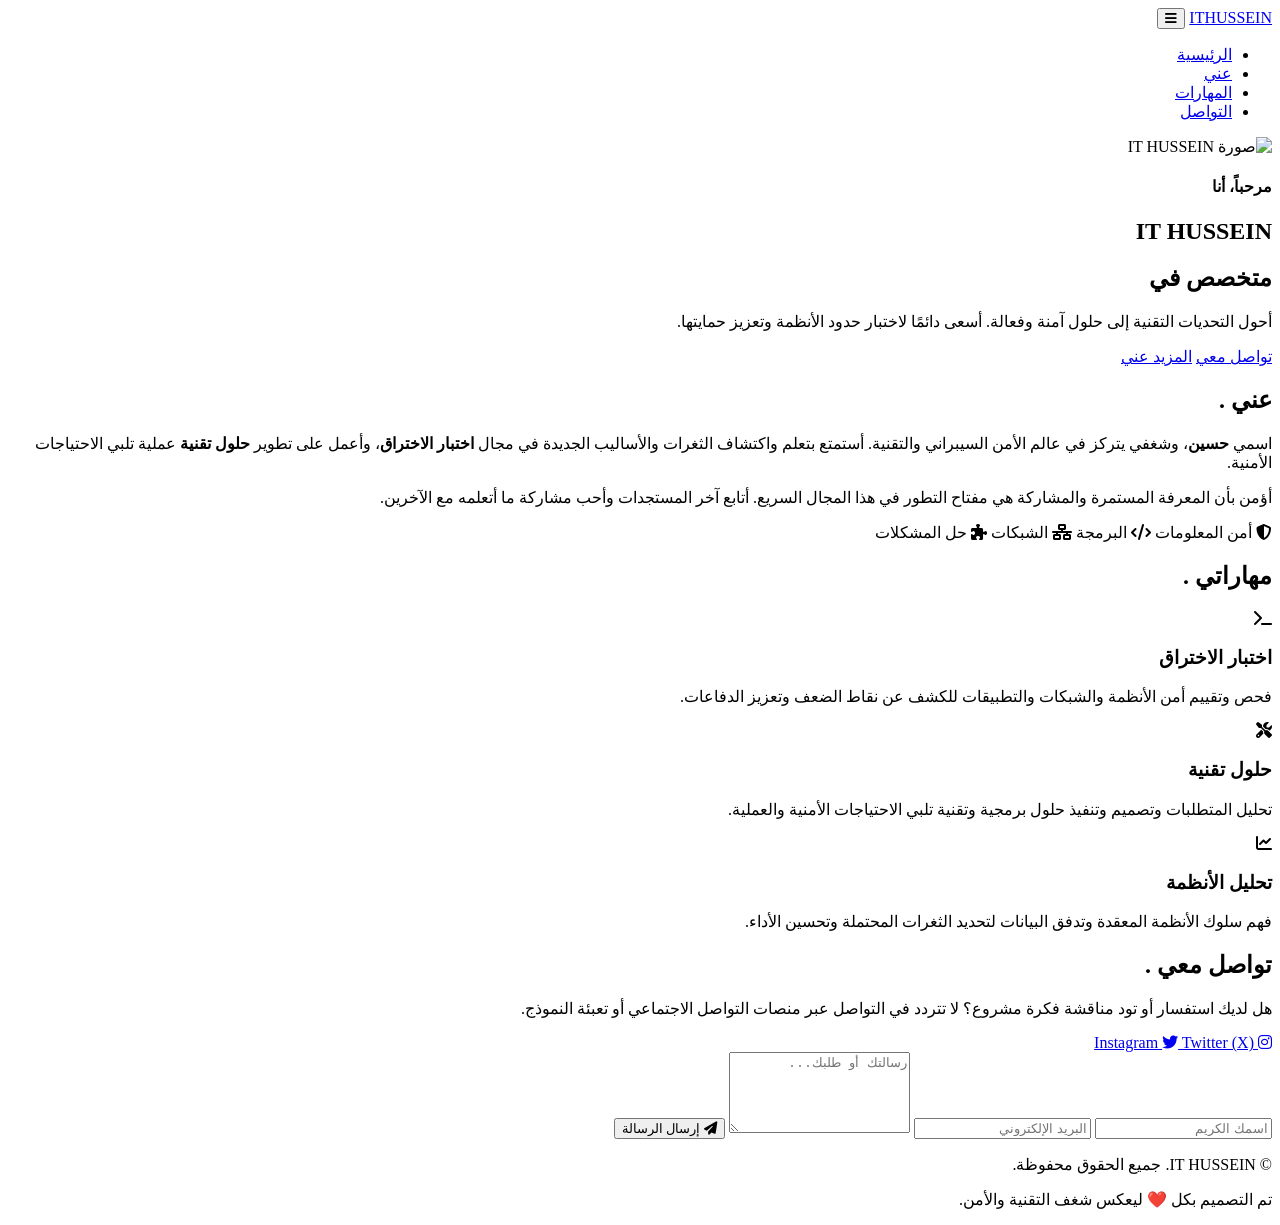
==== index.html @ 4a1cfd8a "Fix HTML encoding issues in index.html" ====
<!DOCTYPE html>
<html lang="ar" dir="rtl">
<head>
    <meta charset="UTF-8">
    <meta name="viewport" content="width=device-width, initial-scale=1.0">
    <title>IT HUSSEIN - متخصص أمن وحلول تقنية</title>
    <link rel="stylesheet" href="https://cdnjs.cloudflare.com/ajax/libs/font-awesome/6.4.0/css/all.min.css">
    <link href="https://fonts.googleapis.com/css2?family=Cairo:wght@400;600;700&family=Roboto+Mono:wght@300;400&display=swap" rel="stylesheet">
    <link rel="stylesheet" href="style.css">
    <link rel="icon" type="image/x-icon" href="assets/favicon.ico">
</head>
<body>
    <!-- شريط التنقل -->
    <nav class="navbar">
        <div class="container nav-container">
            <a href="#" class="logo">IT<span>HUSSEIN</span></a>
            <button class="menu-toggle" id="menuToggle">
                <i class="fas fa-bars"></i>
            </button>
            <ul class="nav-menu" id="navMenu">
                <li><a href="#home">الرئيسية</a></li>
                <li><a href="#about">عني</a></li>
                <li><a href="#skills">المهارات</a></li>
                <li><a href="#contact">التواصل</a></li>
            </ul>
        </div>
    </nav>

    <!-- القسم الرئيسي -->
    <section class="hero" id="home">
        <div class="container hero-container">
            <!-- هنا ستضع صورتك الشخصية -->
            <div class="hero-image">
    <img 
        src="https://raw.githubusercontent.com/husseinraadv/web/main/Picsart_25-01-25_18-33-26-563.jpg"
        alt="صورة IT HUSSEIN"
        class="profile-image"
    >
</div>

            <div class="hero-text">
                <h4>مرحباً، أنا</h4>
                <h1>IT <span class="highlight">HUSSEIN</span></h1>
                <h2>متخصص في <span class="typing-text"></span></h2>
                <p>أحول التحديات التقنية إلى حلول آمنة وفعالة. أسعى دائمًا لاختبار حدود الأنظمة وتعزيز حمايتها.</p>
                <div class="hero-buttons">
                    <a href="#contact" class="btn btn-primary">تواصل معي</a>
                    <a href="#about" class="btn btn-secondary">المزيد عني</a>
                </div>
            </div>
        </div>
    </section>

    <!-- قسم عني -->
    <section class="about" id="about">
        <div class="container">
            <h2 class="section-title">عني <span class="highlight">.</span></h2>
            <div class="about-content">
                <p>اسمي <strong>حسين</strong>، وشغفي يتركز في عالم الأمن السيبراني والتقنية. أستمتع بتعلم واكتشاف الثغرات والأساليب الجديدة في مجال <strong>اختبار الاختراق</strong>، وأعمل على تطوير <strong>حلول تقنية</strong> عملية تلبي الاحتياجات الأمنية.</p>
                <p>أؤمن بأن المعرفة المستمرة والمشاركة هي مفتاح التطور في هذا المجال السريع. أتابع آخر المستجدات وأحب مشاركة ما أتعلمه مع الآخرين.</p>
                <div class="hobby-tags">
                    <span class="tag"><i class="fas fa-shield-alt"></i> أمن المعلومات</span>
                    <span class="tag"><i class="fas fa-code"></i> البرمجة</span>
                    <span class="tag"><i class="fas fa-network-wired"></i> الشبكات</span>
                    <span class="tag"><i class="fas fa-puzzle-piece"></i> حل المشكلات</span>
                </div>
            </div>
        </div>
    </section>

    <!-- قسم المهارات -->
    <section class="skills" id="skills">
        <div class="container">
            <h2 class="section-title">مهاراتي <span class="highlight">.</span></h2>
            <div class="skills-grid">
                <div class="skill-card">
                    <div class="skill-icon">
                        <i class="fas fa-terminal"></i>
                    </div>
                    <h3>اختبار الاختراق</h3>
                    <p>فحص وتقييم أمن الأنظمة والشبكات والتطبيقات للكشف عن نقاط الضعف وتعزيز الدفاعات.</p>
                </div>
                <div class="skill-card">
                    <div class="skill-icon">
                        <i class="fas fa-tools"></i>
                    </div>
                    <h3>حلول تقنية</h3>
                    <p>تحليل المتطلبات وتصميم وتنفيذ حلول برمجية وتقنية تلبي الاحتياجات الأمنية والعملية.</p>
                </div>
                <div class="skill-card">
                    <div class="skill-icon">
                        <i class="fas fa-chart-line"></i>
                    </div>
                    <h3>تحليل الأنظمة</h3>
                    <p>فهم سلوك الأنظمة المعقدة وتدفق البيانات لتحديد الثغرات المحتملة وتحسين الأداء.</p>
                </div>
            </div>
        </div>
    </section>

    <!-- قسم التواصل -->
    <section class="contact" id="contact">
        <div class="container">
            <h2 class="section-title">تواصل معي <span class="highlight">.</span></h2>
            <div class="contact-wrapper">
                <div class="contact-info">
                    <p>هل لديك استفسار أو تود مناقشة فكرة مشروع؟ لا تتردد في التواصل عبر منصات التواصل الاجتماعي أو تعبئة النموذج.</p>
                    <div class="social-links">
                        <a href="https://www.instagram.com/20.0.l/" target="_blank" class="social-link">
                            <i class="fab fa-instagram"></i> Instagram
                        </a>
                        <a href="https://x.com/ithusseinraad" target="_blank" class="social-link">
                            <i class="fab fa-twitter"></i> Twitter (X)
                        </a>
                        <!-- يمكنك إضافة المزيد من الروابط هنا لاحقًا -->
                    </div>
                </div>
                <form class="contact-form" id="contactForm">
                    <input type="text" placeholder="اسمك الكريم" required>
                    <input type="email" placeholder="البريد الإلكتروني" required>
                    <textarea rows="5" placeholder="رسالتك أو طلبك..." required></textarea>
                    <button type="submit" class="btn btn-primary">
                        <i class="fas fa-paper-plane"></i> إرسال الرسالة
                    </button>
                </form>
            </div>
        </div>
    </section>

    <!-- التذييل -->
    <footer class="footer">
        <div class="container">
            <p>© <span id="currentYear"></span> IT HUSSEIN. جميع الحقوق محفوظة.</p>
            <p>تم التصميم بكل ❤️ ليعكس شغف التقنية والأمن.</p>
        </div>
    </footer>

    <script src="script.js"></script>
</body>
</html>
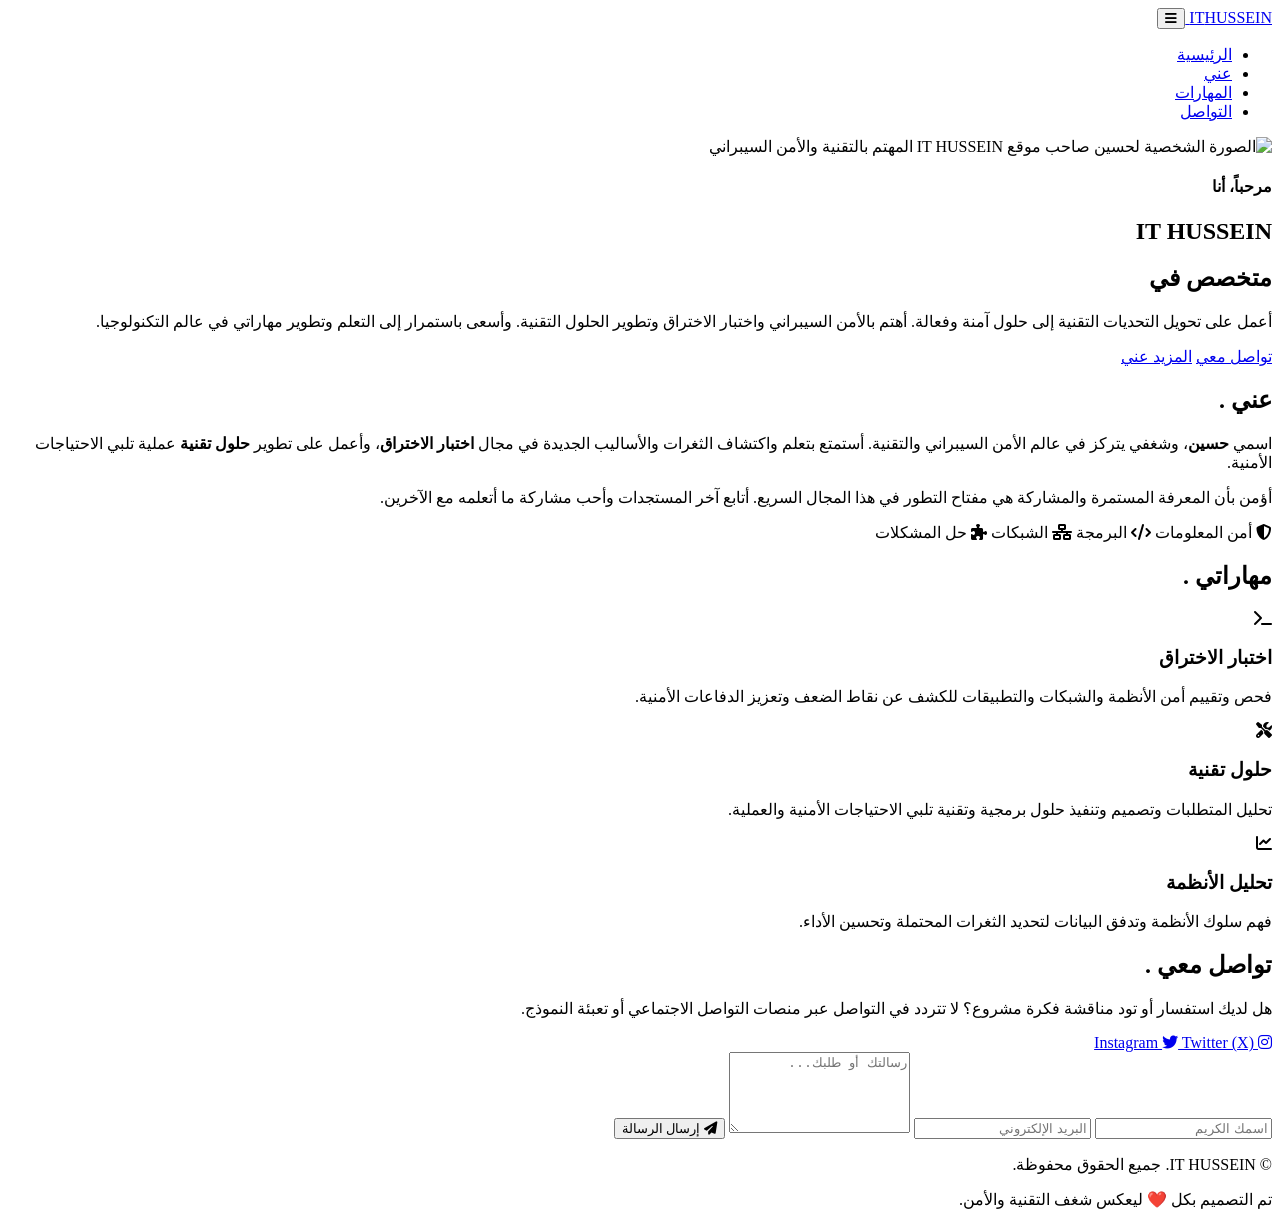
==== commit fed0e209: "Update index.html" ====
--- a/index.html
+++ b/index.html
@@ -1,141 +1,362 @@
+
 <!DOCTYPE html>
 <html lang="ar" dir="rtl">
 <head>
     <meta charset="UTF-8">
     <meta name="viewport" content="width=device-width, initial-scale=1.0">
-    <title>IT HUSSEIN - متخصص أمن وحلول تقنية</title>
+
+    <!-- SEO -->
+    <title>IT HUSSEIN | الأمن السيبراني والتقنية واختبار الاختراق</title>
+    <meta name="description" content="الموقع الشخصي لحسين IT HUSSEIN. تعرّف على اهتماماته في الأمن السيبراني واختبار الاختراق والبرمجة والشبكات والحلول التقنية.">
+    <meta name="author" content="Hussein">
+    <meta name="robots" content="index, follow">
+    <meta name="theme-color" content="#0a192f">
+
+    <!-- Canonical -->
+    <link rel="canonical" href="https://ithussein.github.io/IT/">
+
+    <!-- Open Graph -->
+    <meta property="og:type" content="website">
+    <meta property="og:locale" content="ar_IQ">
+    <meta property="og:site_name" content="IT HUSSEIN">
+    <meta property="og:title" content="IT HUSSEIN | الأمن السيبراني والتقنية">
+    <meta property="og:description" content="الموقع الشخصي لحسين، المهتم بالأمن السيبراني واختبار الاختراق والبرمجة والشبكات.">
+    <meta property="og:url" content="https://ithussein.github.io/IT/">
+    <meta property="og:image" content="https://raw.githubusercontent.com/husseinraadv/web/main/Picsart_25-01-25_18-33-26-563.jpg">
+
+    <!-- Twitter / X -->
+    <meta name="twitter:card" content="summary_large_image">
+    <meta name="twitter:title" content="IT HUSSEIN | الأمن السيبراني والتقنية">
+    <meta name="twitter:description" content="الموقع الشخصي لحسين في مجال التقنية والأمن السيبراني.">
+    <meta name="twitter:image" content="https://raw.githubusercontent.com/husseinraadv/web/main/Picsart_25-01-25_18-33-26-563.jpg">
+
+    <!-- Structured Data -->
+    <script type="application/ld+json">
+    {
+      "@context": "https://schema.org",
+      "@type": "Person",
+      "name": "Hussein",
+      "url": "https://ithussein.github.io/IT/",
+      "image": "https://raw.githubusercontent.com/husseinraadv/web/main/Picsart_25-01-25_18-33-26-563.jpg",
+      "sameAs": [
+        "https://www.instagram.com/20.0.l/",
+        "https://x.com/ithusseinraad"
+      ],
+      "knowsAbout": [
+        "Cybersecurity",
+        "Penetration Testing",
+        "Programming",
+        "Computer Networks",
+        "Information Technology"
+      ]
+    }
+    </script>
+
+    <!-- Favicon -->
+    <link rel="icon" type="image/x-icon" href="assets/favicon.ico">
+
+    <!-- Fonts -->
+    <link rel="preconnect" href="https://fonts.googleapis.com">
+    <link rel="preconnect" href="https://fonts.gstatic.com" crossorigin>
+
+    <link href="https://fonts.googleapis.com/css2?family=Cairo:wght@400;600;700&family=Roboto+Mono:wght@300;400&display=swap" rel="stylesheet">
+
+    <!-- Font Awesome -->
     <link rel="stylesheet" href="https://cdnjs.cloudflare.com/ajax/libs/font-awesome/6.4.0/css/all.min.css">
-    <link href="https://fonts.googleapis.com/css2?family=Cairo:wght@400;600;700&family=Roboto+Mono:wght@300;400&display=swap" rel="stylesheet">
+
+    <!-- CSS -->
     <link rel="stylesheet" href="style.css">
-    <link rel="icon" type="image/x-icon" href="assets/favicon.ico">
 </head>
+
 <body>
-    <!-- شريط التنقل -->
+
+    <!-- Navigation -->
     <nav class="navbar">
         <div class="container nav-container">
-            <a href="#" class="logo">IT<span>HUSSEIN</span></a>
-            <button class="menu-toggle" id="menuToggle">
+
+            <a href="#home" class="logo">
+                IT<span>HUSSEIN</span>
+            </a>
+
+            <button class="menu-toggle" id="menuToggle" aria-label="فتح القائمة">
                 <i class="fas fa-bars"></i>
             </button>
+
             <ul class="nav-menu" id="navMenu">
                 <li><a href="#home">الرئيسية</a></li>
                 <li><a href="#about">عني</a></li>
                 <li><a href="#skills">المهارات</a></li>
                 <li><a href="#contact">التواصل</a></li>
             </ul>
+
         </div>
     </nav>
 
-    <!-- القسم الرئيسي -->
+    <!-- Hero Section -->
+    <main>
+
     <section class="hero" id="home">
+
         <div class="container hero-container">
-            <!-- هنا ستضع صورتك الشخصية -->
+
             <div class="hero-image">
-    <img 
-        src="https://raw.githubusercontent.com/husseinraadv/web/main/Picsart_25-01-25_18-33-26-563.jpg"
-        alt="صورة IT HUSSEIN"
-        class="profile-image"
-    >
-</div>
+                <img
+                    src="https://raw.githubusercontent.com/husseinraadv/web/main/Picsart_25-01-25_18-33-26-563.jpg"
+                    alt="الصورة الشخصية لحسين صاحب موقع IT HUSSEIN المهتم بالتقنية والأمن السيبراني"
+                    class="profile-image"
+                    fetchpriority="high"
+                >
+            </div>
 
             <div class="hero-text">
+
                 <h4>مرحباً، أنا</h4>
-                <h1>IT <span class="highlight">HUSSEIN</span></h1>
-                <h2>متخصص في <span class="typing-text"></span></h2>
-                <p>أحول التحديات التقنية إلى حلول آمنة وفعالة. أسعى دائمًا لاختبار حدود الأنظمة وتعزيز حمايتها.</p>
+
+                <h1>
+                    IT <span class="highlight">HUSSEIN</span>
+                </h1>
+
+                <h2>
+                    متخصص في <span class="typing-text"></span>
+                </h2>
+
+                <p>
+                    أعمل على تحويل التحديات التقنية إلى حلول آمنة وفعالة.
+                    أهتم بالأمن السيبراني واختبار الاختراق وتطوير الحلول التقنية.
+                    وأسعى باستمرار إلى التعلم وتطوير مهاراتي في عالم التكنولوجيا.
+                </p>
+
                 <div class="hero-buttons">
                     <a href="#contact" class="btn btn-primary">تواصل معي</a>
                     <a href="#about" class="btn btn-secondary">المزيد عني</a>
                 </div>
-            </div>
-        </div>
+
+            </div>
+        </div>
+
     </section>
 
-    <!-- قسم عني -->
+    <!-- About Section -->
     <section class="about" id="about">
+
         <div class="container">
-            <h2 class="section-title">عني <span class="highlight">.</span></h2>
+
+            <h2 class="section-title">
+                عني <span class="highlight">.</span>
+            </h2>
+
             <div class="about-content">
-                <p>اسمي <strong>حسين</strong>، وشغفي يتركز في عالم الأمن السيبراني والتقنية. أستمتع بتعلم واكتشاف الثغرات والأساليب الجديدة في مجال <strong>اختبار الاختراق</strong>، وأعمل على تطوير <strong>حلول تقنية</strong> عملية تلبي الاحتياجات الأمنية.</p>
-                <p>أؤمن بأن المعرفة المستمرة والمشاركة هي مفتاح التطور في هذا المجال السريع. أتابع آخر المستجدات وأحب مشاركة ما أتعلمه مع الآخرين.</p>
+
+                <p>
+                    اسمي <strong>حسين</strong>، وشغفي يتركز في عالم
+                    الأمن السيبراني والتقنية.
+                    أستمتع بتعلم واكتشاف الثغرات والأساليب الجديدة
+                    في مجال <strong>اختبار الاختراق</strong>،
+                    وأعمل على تطوير <strong>حلول تقنية</strong>
+                    عملية تلبي الاحتياجات الأمنية.
+                </p>
+
+                <p>
+                    أؤمن بأن المعرفة المستمرة والمشاركة هي مفتاح التطور
+                    في هذا المجال السريع.
+                    أتابع آخر المستجدات وأحب مشاركة ما أتعلمه مع الآخرين.
+                </p>
+
                 <div class="hobby-tags">
-                    <span class="tag"><i class="fas fa-shield-alt"></i> أمن المعلومات</span>
-                    <span class="tag"><i class="fas fa-code"></i> البرمجة</span>
-                    <span class="tag"><i class="fas fa-network-wired"></i> الشبكات</span>
-                    <span class="tag"><i class="fas fa-puzzle-piece"></i> حل المشكلات</span>
-                </div>
-            </div>
-        </div>
+
+                    <span class="tag">
+                        <i class="fas fa-shield-alt"></i>
+                        أمن المعلومات
+                    </span>
+
+                    <span class="tag">
+                        <i class="fas fa-code"></i>
+                        البرمجة
+                    </span>
+
+                    <span class="tag">
+                        <i class="fas fa-network-wired"></i>
+                        الشبكات
+                    </span>
+
+                    <span class="tag">
+                        <i class="fas fa-puzzle-piece"></i>
+                        حل المشكلات
+                    </span>
+
+                </div>
+            </div>
+        </div>
+
     </section>
 
-    <!-- قسم المهارات -->
+    <!-- Skills Section -->
     <section class="skills" id="skills">
+
         <div class="container">
-            <h2 class="section-title">مهاراتي <span class="highlight">.</span></h2>
+
+            <h2 class="section-title">
+                مهاراتي <span class="highlight">.</span>
+            </h2>
+
             <div class="skills-grid">
+
                 <div class="skill-card">
+
                     <div class="skill-icon">
                         <i class="fas fa-terminal"></i>
                     </div>
+
                     <h3>اختبار الاختراق</h3>
-                    <p>فحص وتقييم أمن الأنظمة والشبكات والتطبيقات للكشف عن نقاط الضعف وتعزيز الدفاعات.</p>
-                </div>
+
+                    <p>
+                        فحص وتقييم أمن الأنظمة والشبكات والتطبيقات
+                        للكشف عن نقاط الضعف وتعزيز الدفاعات الأمنية.
+                    </p>
+
+                </div>
+
                 <div class="skill-card">
+
                     <div class="skill-icon">
                         <i class="fas fa-tools"></i>
                     </div>
+
                     <h3>حلول تقنية</h3>
-                    <p>تحليل المتطلبات وتصميم وتنفيذ حلول برمجية وتقنية تلبي الاحتياجات الأمنية والعملية.</p>
-                </div>
+
+                    <p>
+                        تحليل المتطلبات وتصميم وتنفيذ حلول برمجية
+                        وتقنية تلبي الاحتياجات الأمنية والعملية.
+                    </p>
+
+                </div>
+
                 <div class="skill-card">
+
                     <div class="skill-icon">
                         <i class="fas fa-chart-line"></i>
                     </div>
+
                     <h3>تحليل الأنظمة</h3>
-                    <p>فهم سلوك الأنظمة المعقدة وتدفق البيانات لتحديد الثغرات المحتملة وتحسين الأداء.</p>
-                </div>
-            </div>
-        </div>
+
+                    <p>
+                        فهم سلوك الأنظمة وتدفق البيانات لتحديد
+                        الثغرات المحتملة وتحسين الأداء.
+                    </p>
+
+                </div>
+
+            </div>
+        </div>
+
     </section>
 
-    <!-- قسم التواصل -->
+    <!-- Contact Section -->
     <section class="contact" id="contact">
+
         <div class="container">
-            <h2 class="section-title">تواصل معي <span class="highlight">.</span></h2>
+
+            <h2 class="section-title">
+                تواصل معي <span class="highlight">.</span>
+            </h2>
+
             <div class="contact-wrapper">
+
                 <div class="contact-info">
-                    <p>هل لديك استفسار أو تود مناقشة فكرة مشروع؟ لا تتردد في التواصل عبر منصات التواصل الاجتماعي أو تعبئة النموذج.</p>
+
+                    <p>
+                        هل لديك استفسار أو تود مناقشة فكرة مشروع؟
+                        لا تتردد في التواصل عبر منصات التواصل الاجتماعي
+                        أو تعبئة النموذج.
+                    </p>
+
                     <div class="social-links">
-                        <a href="https://www.instagram.com/20.0.l/" target="_blank" class="social-link">
-                            <i class="fab fa-instagram"></i> Instagram
+
+                        <a
+                            href="https://www.instagram.com/20.0.l/"
+                            target="_blank"
+                            rel="noopener noreferrer"
+                            class="social-link"
+                            aria-label="حساب Instagram"
+                        >
+                            <i class="fab fa-instagram"></i>
+                            Instagram
                         </a>
-                        <a href="https://x.com/ithusseinraad" target="_blank" class="social-link">
-                            <i class="fab fa-twitter"></i> Twitter (X)
+
+                        <a
+                            href="https://x.com/ithusseinraad"
+                            target="_blank"
+                            rel="noopener noreferrer"
+                            class="social-link"
+                            aria-label="حساب X"
+                        >
+                            <i class="fab fa-twitter"></i>
+                            Twitter (X)
                         </a>
-                        <!-- يمكنك إضافة المزيد من الروابط هنا لاحقًا -->
+
                     </div>
                 </div>
+
                 <form class="contact-form" id="contactForm">
-                    <input type="text" placeholder="اسمك الكريم" required>
-                    <input type="email" placeholder="البريد الإلكتروني" required>
-                    <textarea rows="5" placeholder="رسالتك أو طلبك..." required></textarea>
+
+                    <input
+                        type="text"
+                        name="name"
+                        placeholder="اسمك الكريم"
+                        aria-label="اسمك الكريم"
+                        required
+                    >
+
+                    <input
+                        type="email"
+                        name="email"
+                        placeholder="البريد الإلكتروني"
+                        aria-label="البريد الإلكتروني"
+                        required
+                    >
+
+                    <textarea
+                        name="message"
+                        rows="5"
+                        placeholder="رسالتك أو طلبك..."
+                        aria-label="رسالتك أو طلبك"
+                        required
+                    ></textarea>
+
                     <button type="submit" class="btn btn-primary">
-                        <i class="fas fa-paper-plane"></i> إرسال الرسالة
+                        <i class="fas fa-paper-plane"></i>
+                        إرسال الرسالة
                     </button>
+
                 </form>
-            </div>
-        </div>
+
+            </div>
+        </div>
+
     </section>
 
-    <!-- التذييل -->
+    </main>
+
+    <!-- Footer -->
     <footer class="footer">
+
         <div class="container">
-            <p>© <span id="currentYear"></span> IT HUSSEIN. جميع الحقوق محفوظة.</p>
-            <p>تم التصميم بكل ❤️ ليعكس شغف التقنية والأمن.</p>
-        </div>
+
+            <p>
+                © <span id="currentYear"></span>
+                IT HUSSEIN. جميع الحقوق محفوظة.
+            </p>
+
+            <p>
+                تم التصميم بكل ❤️ ليعكس شغف التقنية والأمن.
+            </p>
+
+        </div>
+
     </footer>
 
+    <!-- JavaScript -->
     <script src="script.js"></script>
+
 </body>
 </html>
-
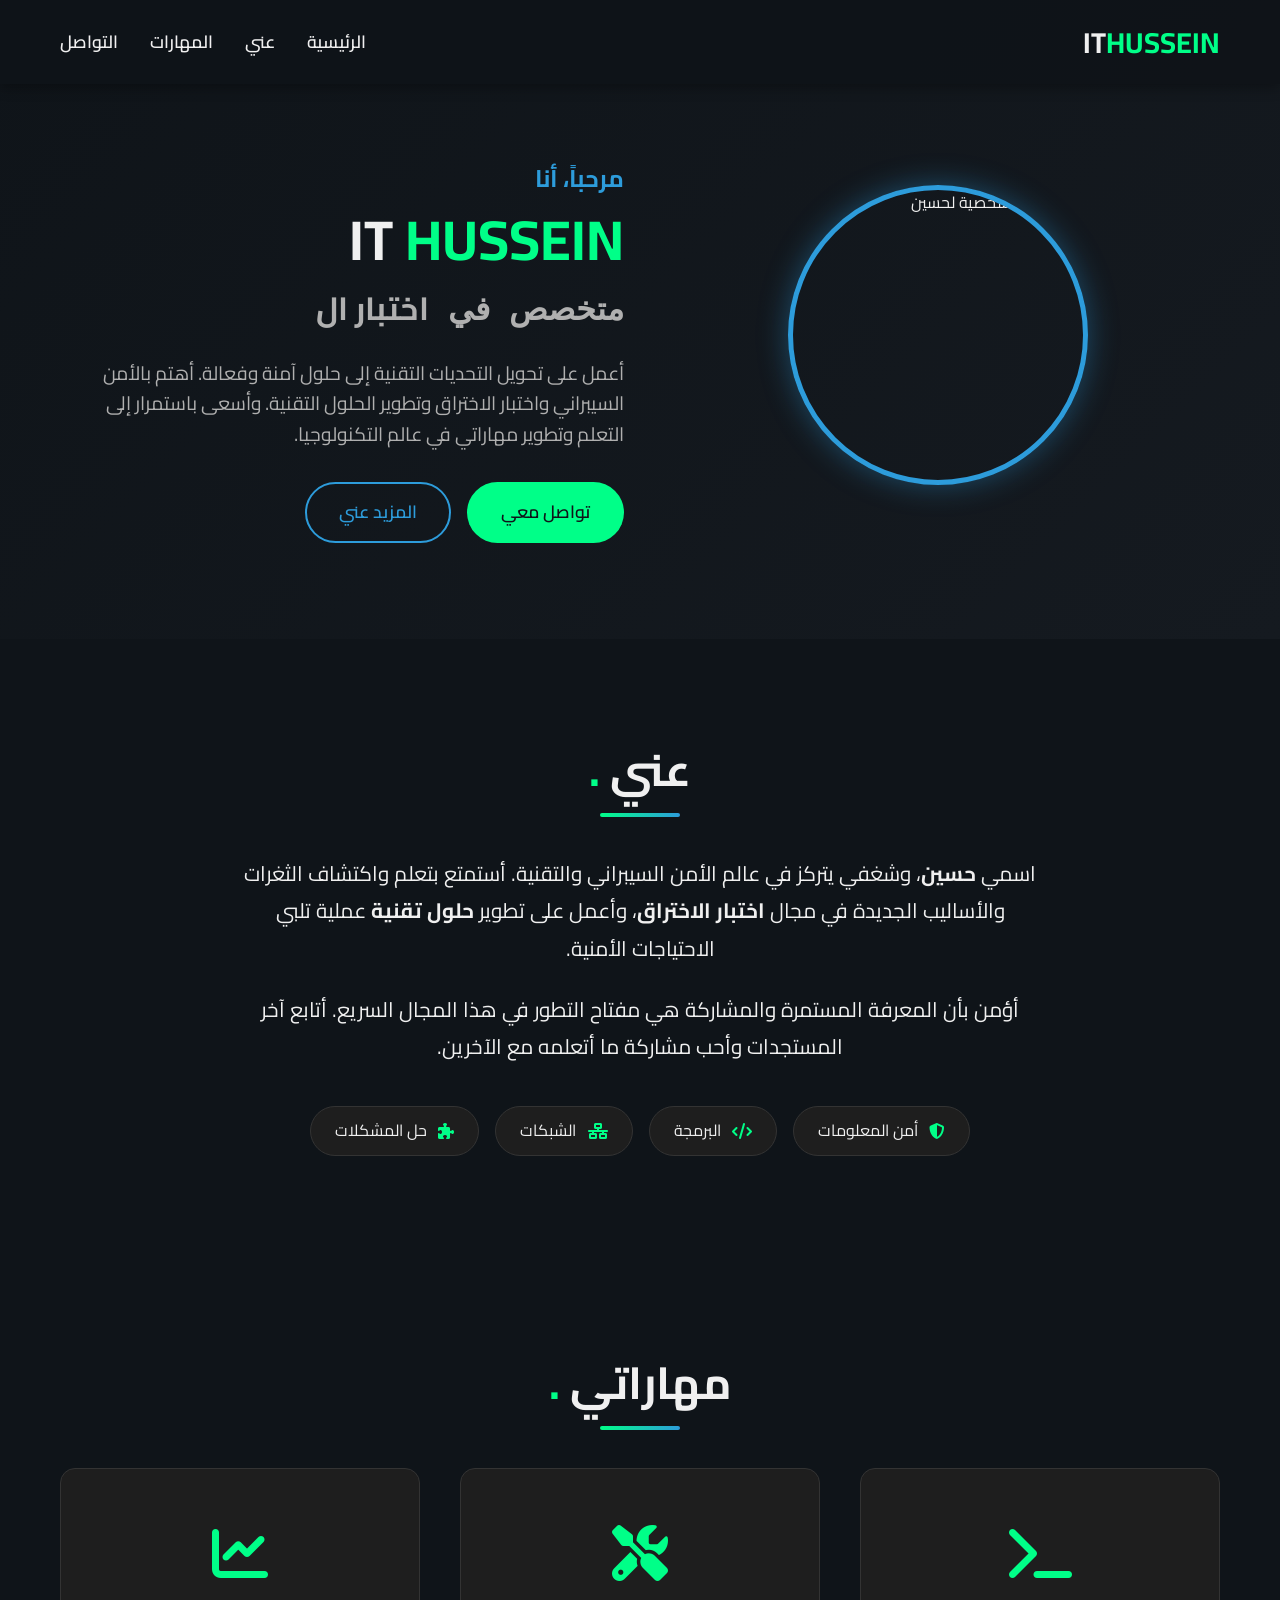
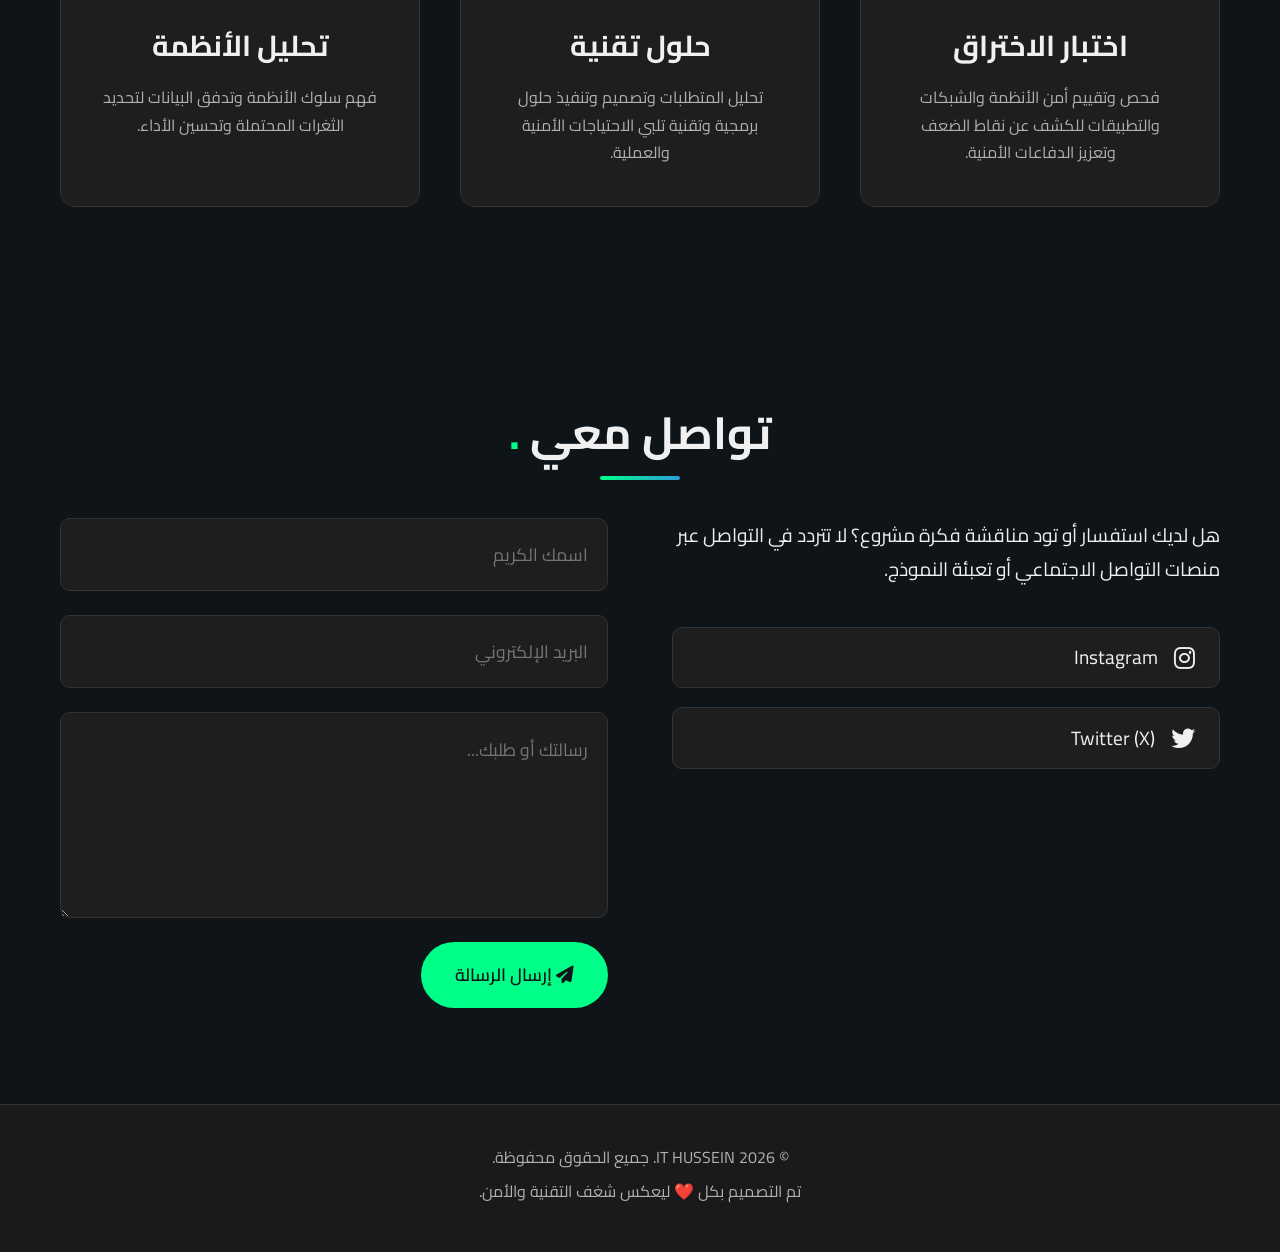
==== commit a97a8878: "Update index.html" ====
--- a/index.html
+++ b/index.html
@@ -56,10 +56,15 @@
     <link rel="icon" type="image/x-icon" href="assets/favicon.ico">
 
     <!-- Fonts -->
-    <link rel="preconnect" href="https://fonts.googleapis.com">
-    <link rel="preconnect" href="https://fonts.gstatic.com" crossorigin>
-
-    <link href="https://fonts.googleapis.com/css2?family=Cairo:wght@400;600;700&family=Roboto+Mono:wght@300;400&display=swap" rel="stylesheet">
+
+<link rel="preconnect" href="https://fonts.googleapis.com">
+<link rel="preconnect" href="https://fonts.gstatic.com" crossorigin>
+
+<link
+  href="https://fonts.googleapis.com/css2?family=Cairo:wght@400;600;700&family=Roboto+Mono:wght@300;400&display=swap"
+  rel="stylesheet"
+>
+
 
     <!-- Font Awesome -->
     <link rel="stylesheet" href="https://cdnjs.cloudflare.com/ajax/libs/font-awesome/6.4.0/css/all.min.css">
@@ -100,12 +105,16 @@
         <div class="container hero-container">
 
             <div class="hero-image">
-                <img
-                    src="https://raw.githubusercontent.com/husseinraadv/web/main/Picsart_25-01-25_18-33-26-563.jpg"
-                    alt="الصورة الشخصية لحسين صاحب موقع IT HUSSEIN المهتم بالتقنية والأمن السيبراني"
-                    class="profile-image"
-                    fetchpriority="high"
-                >
+<img
+    src="https://raw.githubusercontent.com/husseinraadv/web/main/Picsart_25-01-25_18-33-26-563.jpg"
+    alt="الصورة الشخصية لحسين"
+    class="profile-image"
+    width="300"
+    height="300"
+    fetchpriority="high"
+    decoding="async"
+>
+
             </div>
 
             <div class="hero-text">
--- a/style.css
+++ b/style.css
@@ -0,0 +1,465 @@
+/* أساسيات الموقع */
+* {
+    margin: 0;
+    padding: 0;
+    box-sizing: border-box;
+    font-family: 'Cairo', sans-serif;
+}
+:root {
+    --primary-dark: #0f1419;
+    --secondary-dark: #1a1a1a;
+    --accent-green: #00ff88;
+    --accent-blue: #2d9cdb;
+    --text-light: #f0f0f0;
+    --text-gray: #b0b0b0;
+    --card-bg: #1e1e1e;
+}
+body {
+    background-color: var(--primary-dark);
+    color: var(--text-light);
+    line-height: 1.6;
+    direction: rtl;
+}
+.container {
+    width: 100%;
+    max-width: 1200px;
+    margin: 0 auto;
+    padding: 0 20px;
+}
+
+/* شريط التنقل */
+.navbar {
+    background-color: rgba(15, 20, 25, 0.95);
+    padding: 1.2rem 0;
+    position: fixed;
+    width: 100%;
+    top: 0;
+    z-index: 1000;
+    box-shadow: 0 4px 12px rgba(0, 0, 0, 0.3);
+}
+.nav-container {
+    display: flex;
+    justify-content: space-between;
+    align-items: center;
+}
+.logo {
+    font-size: 1.8rem;
+    font-weight: 700;
+    color: var(--text-light);
+    text-decoration: none;
+}
+.logo span {
+    color: var(--accent-green);
+}
+.nav-menu {
+    display: flex;
+    list-style: none;
+}
+.nav-menu li {
+    margin-right: 2rem;
+}
+.nav-menu a {
+    color: var(--text-light);
+    text-decoration: none;
+    font-weight: 600;
+    font-size: 1.1rem;
+    transition: color 0.3s;
+    padding: 0.5rem 0;
+    position: relative;
+}
+.nav-menu a:hover {
+    color: var(--accent-green);
+}
+.nav-menu a::after {
+    content: '';
+    position: absolute;
+    bottom: 0;
+    right: 0;
+    width: 0;
+    height: 2px;
+    background: var(--accent-green);
+    transition: width 0.3s;
+}
+.nav-menu a:hover::after {
+    width: 100%;
+}
+.menu-toggle {
+    display: none;
+    background: none;
+    border: none;
+    color: var(--text-light);
+    font-size: 1.5rem;
+    cursor: pointer;
+}
+
+/* القسم الرئيسي */
+.hero {
+    padding: 10rem 0 6rem;
+    background: linear-gradient(135deg, var(--primary-dark) 0%, #151a20 100%);
+    overflow: hidden;
+}
+.hero-container {
+    display: flex;
+    align-items: center;
+    justify-content: space-between;
+    flex-wrap: wrap;
+}
+.hero-image {
+    flex: 1;
+    min-width: 300px;
+    display: flex;
+    justify-content: center;
+    margin-bottom: 2rem;
+}
+.image-placeholder {
+    width: 300px;
+    height: 300px;
+    border-radius: 50%;
+    background: linear-gradient(45deg, var(--secondary-dark), #2a2a2a);
+    display: flex;
+    flex-direction: column;
+    align-items: center;
+    justify-content: center;
+    color: var(--accent-green);
+    border: 4px dashed var(--accent-blue);
+    font-size: 1.2rem;
+}
+.image-placeholder i {
+    font-size: 5rem;
+    margin-bottom: 1rem;
+}
+.hero-image img {
+    width: 300px;
+    height: 300px;
+    border-radius: 50%;
+    object-fit: cover;
+    border: 5px solid var(--accent-blue);
+    box-shadow: 0 0 30px rgba(45, 156, 219, 0.4);
+}
+.hero-text {
+    flex: 1;
+    min-width: 300px;
+    padding-right: 2rem;
+}
+.hero-text h4 {
+    font-size: 1.5rem;
+    color: var(--accent-blue);
+    margin-bottom: 0.5rem;
+}
+.hero-text h1 {
+    font-size: 3.5rem;
+    margin-bottom: 0.5rem;
+    line-height: 1.2;
+}
+.highlight {
+    color: var(--accent-green);
+}
+.hero-text h2 {
+    font-size: 2rem;
+    color: var(--text-gray);
+    margin-bottom: 1.5rem;
+    font-family: 'Roboto Mono', monospace;
+    min-height: 2.5rem;
+}
+.hero-text p {
+    font-size: 1.2rem;
+    margin-bottom: 2rem;
+    color: var(--text-gray);
+    max-width: 600px;
+}
+.hero-buttons {
+    display: flex;
+    gap: 1rem;
+}
+.btn {
+    display: inline-block;
+    padding: 0.9rem 2rem;
+    border-radius: 50px;
+    text-decoration: none;
+    font-weight: 600;
+    font-size: 1.1rem;
+    transition: all 0.3s;
+    cursor: pointer;
+    border: 2px solid transparent;
+}
+.btn-primary {
+    background-color: var(--accent-green);
+    color: var(--primary-dark);
+}
+.btn-primary:hover {
+    background-color: transparent;
+    color: var(--accent-green);
+    border-color: var(--accent-green);
+    transform: translateY(-3px);
+    box-shadow: 0 10px 20px rgba(0, 255, 136, 0.2);
+}
+.btn-secondary {
+    background-color: transparent;
+    color: var(--accent-blue);
+    border-color: var(--accent-blue);
+}
+.btn-secondary:hover {
+    background-color: var(--accent-blue);
+    color: var(--primary-dark);
+    transform: translateY(-3px);
+}
+
+/* الأقسام العامة */
+section {
+    padding: 6rem 0;
+}
+.section-title {
+    font-size: 2.8rem;
+    margin-bottom: 3rem;
+    text-align: center;
+    position: relative;
+}
+.section-title::after {
+    content: '';
+    position: absolute;
+    bottom: -10px;
+    right: 50%;
+    transform: translateX(50%);
+    width: 80px;
+    height: 4px;
+    background: linear-gradient(to right, var(--accent-green), var(--accent-blue));
+    border-radius: 2px;
+}
+
+/* قسم عني */
+.about-content p {
+    font-size: 1.3rem;
+    margin-bottom: 1.5rem;
+    max-width: 800px;
+    margin-right: auto;
+    margin-left: auto;
+    text-align: center;
+    line-height: 1.8;
+}
+.hobby-tags {
+    display: flex;
+    justify-content: center;
+    flex-wrap: wrap;
+    gap: 1rem;
+    margin-top: 2.5rem;
+}
+.tag {
+    background-color: var(--card-bg);
+    padding: 0.7rem 1.5rem;
+    border-radius: 50px;
+    font-size: 1rem;
+    display: flex;
+    align-items: center;
+    gap: 0.7rem;
+    border: 1px solid #333;
+    transition: all 0.3s;
+}
+.tag:hover {
+    border-color: var(--accent-green);
+    transform: translateY(-3px);
+    box-shadow: 0 5px 15px rgba(0, 0, 0, 0.2);
+}
+.tag i {
+    color: var(--accent-green);
+}
+
+/* قسم المهارات */
+.skills-grid {
+    display: grid;
+    grid-template-columns: repeat(auto-fit, minmax(300px, 1fr));
+    gap: 2.5rem;
+    margin-top: 2rem;
+}
+.skill-card {
+    background-color: var(--card-bg);
+    border-radius: 15px;
+    padding: 2.5rem;
+    text-align: center;
+    transition: all 0.4s;
+    border: 1px solid #333;
+}
+.skill-card:hover {
+    transform: translateY(-10px);
+    border-color: var(--accent-blue);
+    box-shadow: 0 15px 30px rgba(0, 0, 0, 0.3);
+}
+.skill-icon {
+    font-size: 3.5rem;
+    color: var(--accent-green);
+    margin-bottom: 1.5rem;
+}
+.skill-card h3 {
+    font-size: 1.8rem;
+    margin-bottom: 1rem;
+}
+.skill-card p {
+    color: var(--text-gray);
+    line-height: 1.7;
+}
+
+/* قسم التواصل */
+.contact-wrapper {
+    display: grid;
+    grid-template-columns: repeat(auto-fit, minmax(300px, 1fr));
+    gap: 4rem;
+    align-items: start;
+}
+.contact-info p {
+    font-size: 1.2rem;
+    margin-bottom: 2.5rem;
+    line-height: 1.8;
+}
+.social-links {
+    display: flex;
+    flex-direction: column;
+    gap: 1.2rem;
+}
+.social-link {
+    display: inline-flex;
+    align-items: center;
+    gap: 1rem;
+    color: var(--text-light);
+    text-decoration: none;
+    font-size: 1.2rem;
+    padding: 0.9rem 1.5rem;
+    background-color: var(--card-bg);
+    border-radius: 10px;
+    transition: all 0.3s;
+    border: 1px solid #333;
+}
+.social-link:hover {
+    background-color: var(--accent-blue);
+    color: var(--primary-dark);
+    transform: translateX(-5px);
+}
+.social-link i {
+    font-size: 1.5rem;
+}
+.contact-form {
+    display: flex;
+    flex-direction: column;
+    gap: 1.5rem;
+}
+.contact-form input,
+.contact-form textarea {
+    padding: 1.2rem;
+    background-color: var(--card-bg);
+    border: 1px solid #333;
+    border-radius: 10px;
+    color: var(--text-light);
+    font-size: 1.1rem;
+    transition: border 0.3s;
+}
+.contact-form input:focus,
+.contact-form textarea:focus {
+    outline: none;
+    border-color: var(--accent-green);
+}
+.contact-form button {
+    align-self: flex-start;
+}
+
+/* التذييل */
+.footer {
+    background-color: var(--secondary-dark);
+    padding: 2.5rem 0;
+    text-align: center;
+    border-top: 1px solid #333;
+}
+.footer p {
+    color: var(--text-gray);
+    margin-bottom: 0.5rem;
+}
+
+/* تصميم متجاوب للهواتف */
+@media (max-width: 768px) {
+    .menu-toggle {
+        display: block;
+    }
+    .nav-menu {
+        position: fixed;
+        top: 70px;
+        right: -100%;
+        flex-direction: column;
+        background-color: var(--primary-dark);
+        width: 100%;
+        text-align: center;
+        transition: 0.3s;
+        box-shadow: 0 10px 27px rgba(0, 0, 0, 0.5);
+        padding: 1rem 0;
+        border-top: 1px solid #333;
+    }
+    .nav-menu.active {
+        right: 0;
+    }
+    .nav-menu li {
+        margin: 1.5rem 0;
+    }
+    .hero {
+        padding: 8rem 0 4rem;
+    }
+    .hero-container, .contact-wrapper {
+        flex-direction: column;
+        text-align: center;
+    }
+    .hero-text {
+        padding-right: 0;
+    }
+    .hero-text h1 {
+        font-size: 2.8rem;
+    }
+    .hero-text h2 {
+        font-size: 1.7rem;
+    }
+    .hero-buttons {
+        justify-content: center;
+        flex-wrap: wrap;
+    }
+    .section-title {
+        font-size: 2.3rem;
+    }
+    .about-content p {
+        font-size: 1.2rem;
+        text-align: right;
+    }
+    .hobby-tags {
+        justify-content: center;
+    }
+    .contact-wrapper {
+        grid-template-columns: 1fr;
+    }
+    .contact-form button {
+        align-self: stretch;
+    }
+}
+
+
+
+/* تحسين تحميل وعرض الصورة الرئيسية */
+.hero-image img {
+    width: 300px;
+    height: 300px;
+    aspect-ratio: 1 / 1;
+    object-fit: cover;
+    content-visibility: auto;
+}
+
+/* تحسين عرض المحتوى خارج الشاشة */
+.about,
+.skills,
+.contact {
+    content-visibility: auto;
+    contain-intrinsic-size: auto 600px;
+}
+
+/* تحسين تجربة المستخدم عند تقليل الحركة */
+@media (prefers-reduced-motion: reduce) {
+    *,
+    *::before,
+    *::after {
+        scroll-behavior: auto !important;
+        animation-duration: 0.01ms !important;
+        animation-iteration-count: 1 !important;
+        transition-duration: 0.01ms !important;
+    }
+}
